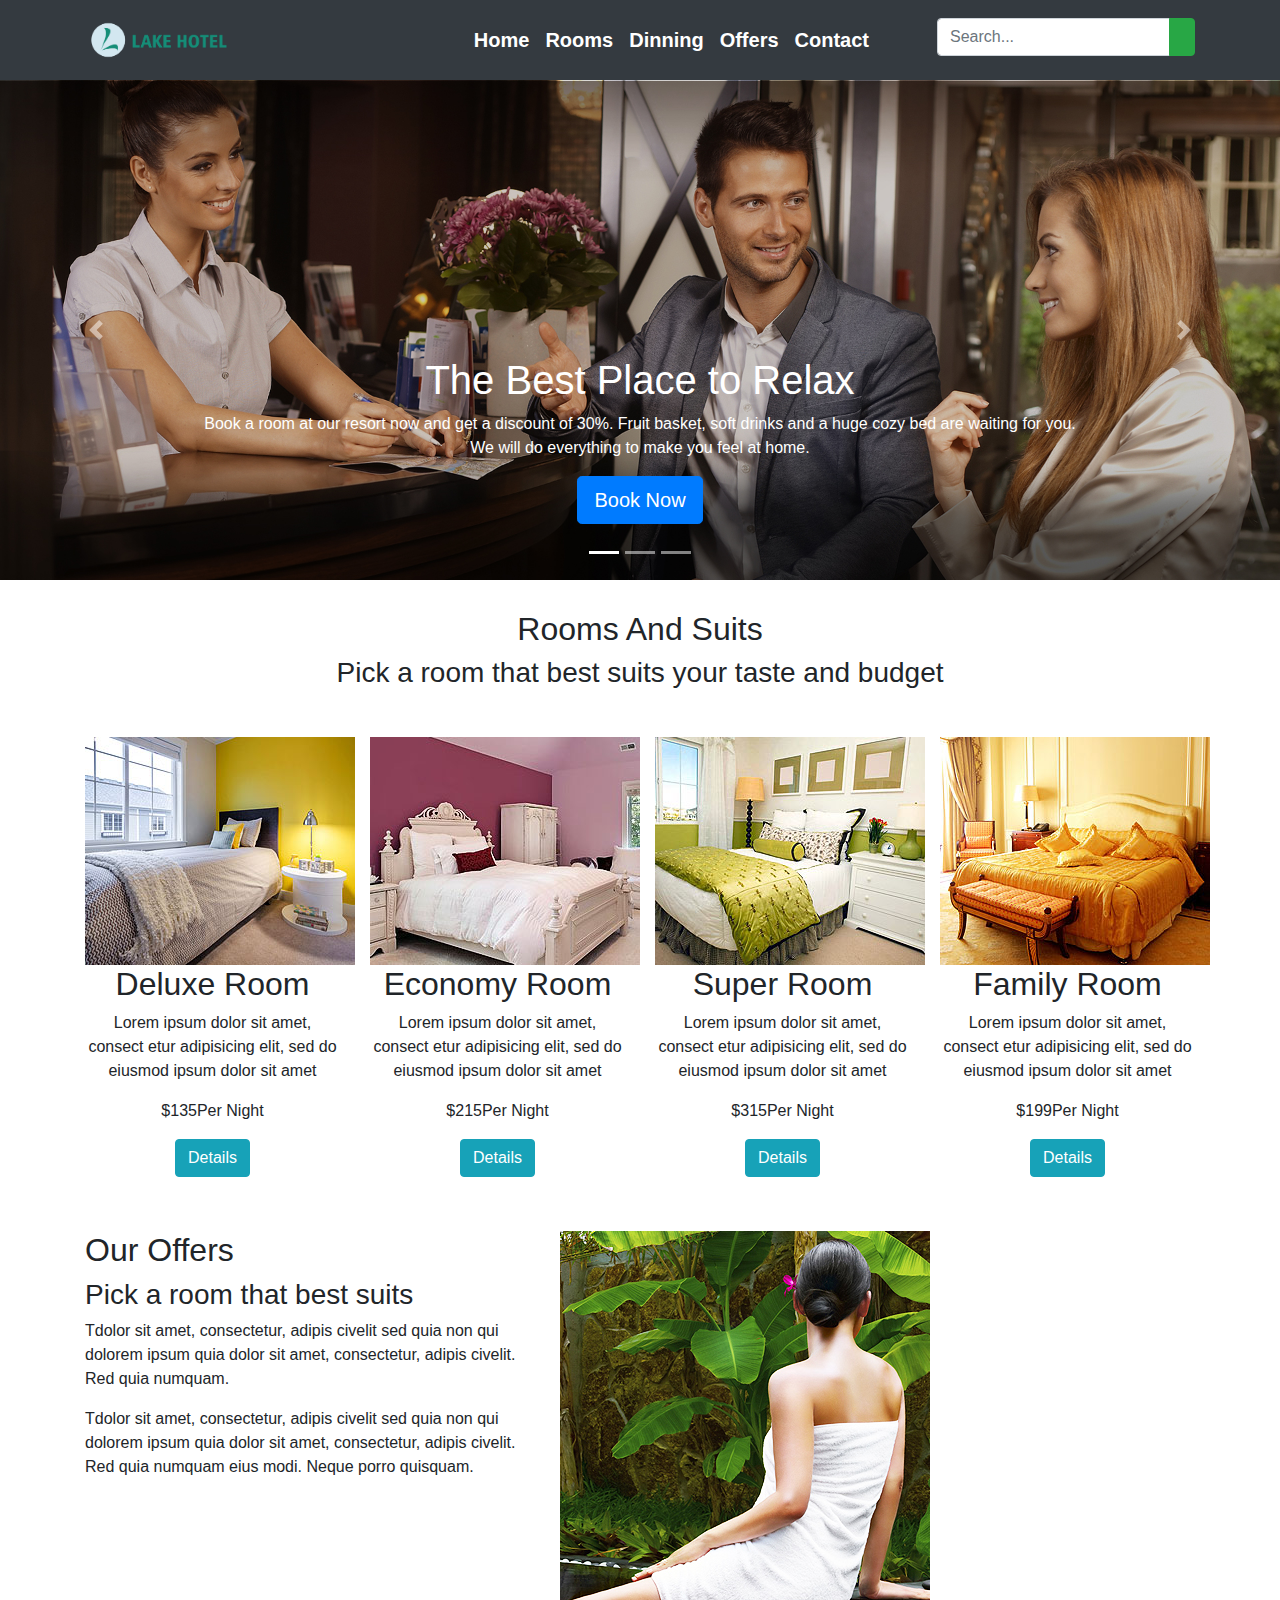
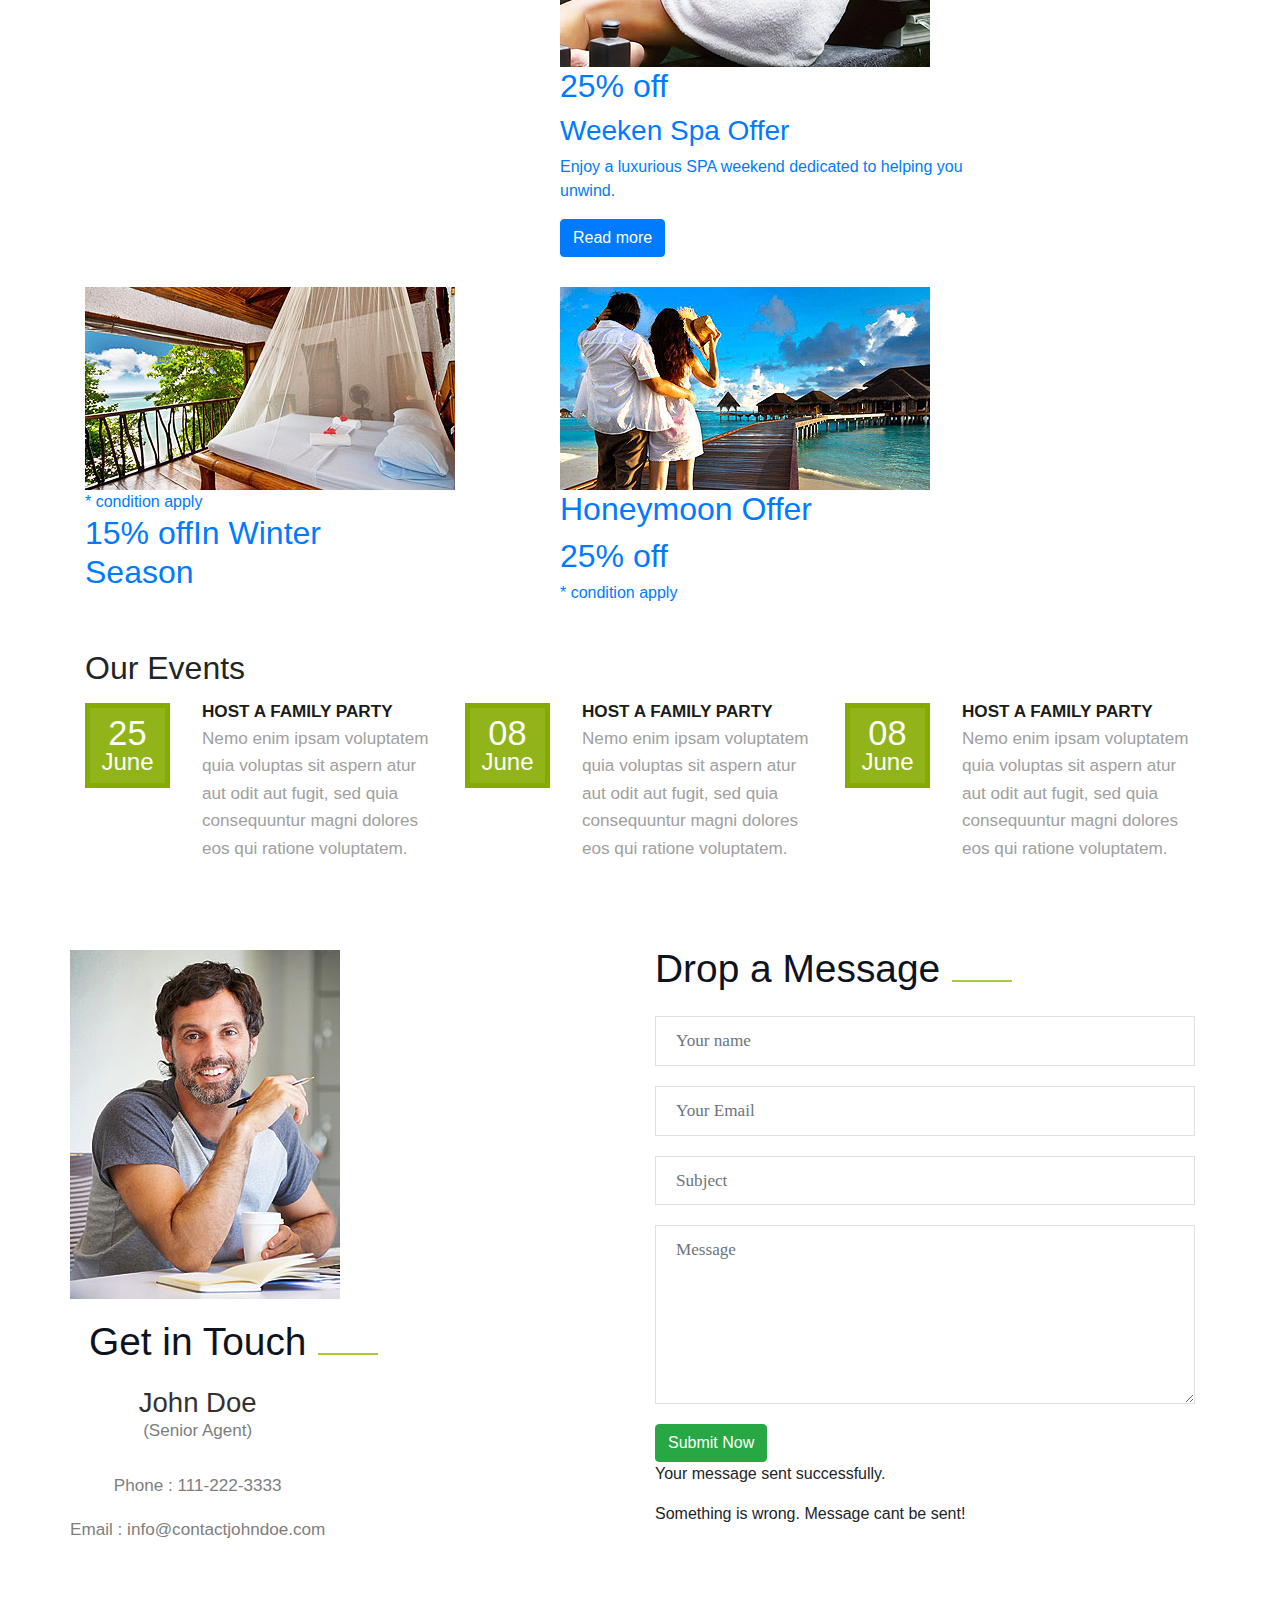
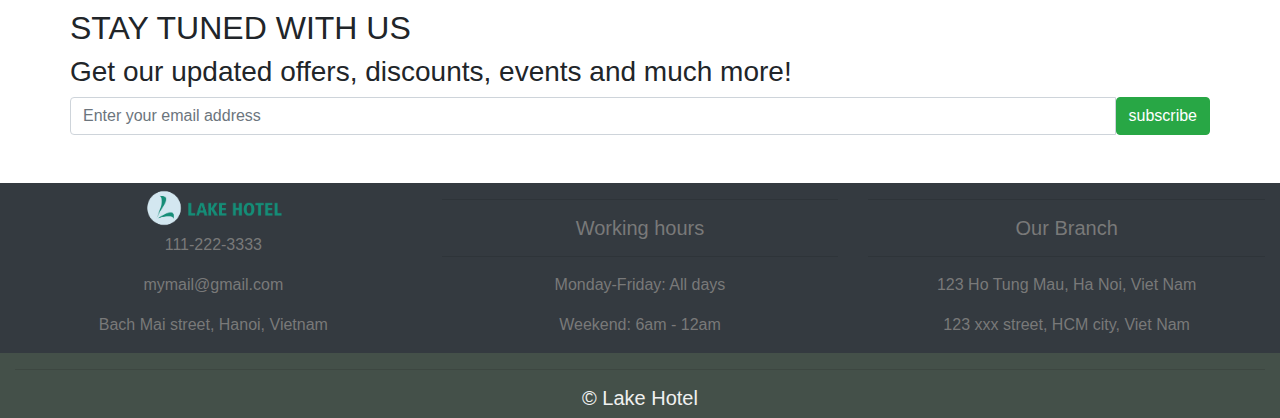
==== Hotel_Website/index.html @ 1ab2cf4a "add home page Signed-off-by: huonghuong123 <75769492+huonghuong123@users.noreply.github.com>" ====
<!DOCTYPE html>
<html>
<head>
	<title>K34DL Midterm Project Hotel Web</title>
    <meta charset="UTF-8">
    <meta name="viewport" content="width=device-width, initial-scale=1">

    <link href="home.css" rel="stylesheet">

    <link rel="stylesheet" type="text/css" href="css/home.css">

    <link rel="stylesheet" href="https://stackpath.bootstrapcdn.com/bootstrap/4.4.1/css/bootstrap.min.css" integrity="sha384-Vkoo8x4CGsO3+Hhxv8T/Q5PaXtkKtu6ug5TOeNV6gBiFeWPGFN9MuhOf23Q9Ifjh" crossorigin="anonymous">

    <script src="https://code.jquery.com/jquery-3.4.1.slim.min.js" integrity="sha384-J6qa4849blE2+poT4WnyKhv5vZF5SrPo0iEjwBvKU7imGFAV0wwj1yYfoRSJoZ+n" crossorigin="anonymous"></script>

	<script src="https://cdn.jsdelivr.net/npm/popper.js@1.16.0/dist/umd/popper.min.js" integrity="sha384-Q6E9RHvbIyZFJoft+2mJbHaEWldlvI9IOYy5n3zV9zzTtmI3UksdQRVvoxMfooAo" crossorigin="anonymous"></script>

	<script src="https://stackpath.bootstrapcdn.com/bootstrap/4.4.1/js/bootstrap.min.js" integrity="sha384-wfSDF2E50Y2D1uUdj0O3uMBJnjuUD4Ih7YwaYd1iqfktj0Uod8GCExl3Og8ifwB6" crossorigin="anonymous"></script>

	<link rel="stylesheet" href="https://use.fontawesome.com/releases/v5.7.0/css/all.css" integrity="sha384-lZN37f5QGtY3VHgisS14W3ExzMWZxybE1SJSEsQp9S+oqd12jhcu+A56Ebc1zFSJ" crossorigin="anonymous">
</head>
<body data-spy="scroll" data-target=".navbar" data-offset="50">
	<!-- header -->
    <nav class="navbar navbar-expand-md navbar-light bg-dark">
        <div class="container">
            <a class="navbar-branch" href="#">
                <img src="img\logo.png" height="50">
            </a>
            <button class="navbar-toggler" type="button" data-toggle="collapse" data-target="#navbarResponsive">
                <span class="navbar-toggler-icon"></span>
                <span class="navbar-toggler-icon"></span>
                <span class="navbar-toggler-icon"></span>
            </button>
            <div class="collapse navbar-collapse" id="navbarResponsive">
                <ul class="navbar-nav ml-auto">
                    <li class="nav-item">
                        <a class="nav-link text-white" href="#">Home</a>
                    </li>
                    <li class="nav-item">
                        <a class="nav-link  text-white " href="#">Rooms</a>
                    </li>
                    <li class="nav-item">
                        <a class="nav-link  text-white" href="#">Dinning</a>
                    </li>
                    <li>
                        <a class="nav-link  text-white" href="#">Offers</a>
                    </li>
                    <li class="nav-item">
                        <a class="nav-link  text-white" href="#">Contact</a>
                    </li>
                </ul>
                <form class="form-inline" action="/action_page.php" style="margin: 10px 0px 0px 60px">
                	<div class="input-group mb-3">
					    <input type="text" class="form-control" placeholder="Search..." name="search">
					    <div class="input-group-append">
					      <button class="btn btn-success" type="submit"><i class="fa fa-search"></i></button>  
				     	</div>
					  </div>
                </form>
            </div>
        </div>
    </nav>
    <!-- banner -->
    <div id="demo" class="carousel slide" data-ride="carousel">
	  	<ul class="carousel-indicators">
		    <li data-target="#demo" data-slide-to="0" class="active"></li>
		    <li data-target="#demo" data-slide-to="1"></li>
		    <li data-target="#demo" data-slide-to="2"></li>
	  	</ul>
	  	<!-- The slideshow -->
	  	<div class="carousel-inner">
		    <div class="carousel-item active">
		      <img src="img\slider\5.jpg" alt="Loading image" class="slide">
			  <div class="carousel-caption">
			  <h1>The Best Place to Relax</h1>
			  <p>Book a room at our resort now and get a discount of 30%. Fruit basket, soft drinks and a huge cozy bed are waiting for you. We will do everything to make you feel at home.</p>
			  <p><a class="btn btn-lg btn-primary" href="#" role="button">Book Now</a></p>
			</div>
		    </div>
		    <div class="carousel-item">
		      <img src="img\slider\2.jpg" alt="Loading image" class="slide">
			  <div class="carousel-caption">
			  <h1>The Best Place to Relax</h1>
			  <p>Book a room at our resort now and get a discount of 30%. Fruit basket, soft drinks and a huge cozy bed are waiting for you. We will do everything to make you feel at home.</p>
			  <p><a class="btn btn-lg btn-primary" href="#" role="button">Book Now</a></p>
			</div>
		    </div>
		    <div class="carousel-item">
		      <img src="img\slider\7.jpg" alt="Loading image" class="slide">
			  <div class="carousel-caption">
			  <h1>The Best Place to Relax</h1>
			  <p>Book a room at our resort now and get a discount of 30%. Fruit basket, soft drinks and a huge cozy bed are waiting for you. We will do everything to make you feel at home.</p>
			  <p><a class="btn btn-lg btn-primary" href="#" role="button">Book Now</a></p>
			</div>
		    </div>
	  	</div>

  		<!-- Left and right controls -->
  		<a class="carousel-control-prev" href="#demo" data-slide="prev">
    		<span class="carousel-control-prev-icon"></span>
	  	</a>
	  	<a class="carousel-control-next" href="#demo" data-slide="next">
		    <span class="carousel-control-next-icon"></span>
	 	</a>
	</div>

	<main class="">
		<div class="container-fluid">
			<div class="container">
				<div class="sec-header sec-header-pad text-center">
			        <h2>Rooms And Suits</h2>
			        <h3>Pick a room that best suits your taste and budget</h3>
			    </div><br>
			    <div class="row text-center">
			    	<div class="col-sm-3 item">
			    		<div class="ro-img"><img src="img\rooms\8.jpg" alt="" class="img-responsive"></div>
                    	<div class="ro-txt">
	                        <h2>Deluxe Room</h2>
	                        <p>Lorem ipsum dolor sit amet, consect etur adipisicing elit, sed do eiusmod ipsum dolor sit
	                            amet</p>
	                        <div class="ro-text-two">
	                            <div class="right-p-two pull-right">
	                                <p>$135<span>Per Night</span></p>
	                            </div>
	                            <div class="left-p-two pull-left">
	                            	<a href="single-room.html" class="btn btn-info">Details</a>
	                            </div>
	                        </div>
	                    </div>
			    	</div>
			    	
			    	<div class="col-sm-3 item">
			    		<div class="ro-img"><img src="img\rooms\9.jpg" alt="" class="img-responsive"></div>
	                    <div class="ro-txt">
	                        <h2>Economy Room</h2>
	                        <p>Lorem ipsum dolor sit amet, consect etur adipisicing elit, sed do eiusmod ipsum dolor sit
	                            amet</p>
	                        <div class="ro-text-two">
	                        	<div class="right-p-two pull-right">
	                                <p>$215<span>Per Night</span></p>
	                            </div>
	                            <div class="left-p-two pull-left">
	                            	<a href="single-room.html" class="btn btn-info">Details</a>
	                            </div>
	                        </div>
	                    </div>
			    	</div>
			    	<div class="col-sm-3 item">
			    		<div class="ro-img"><img src="img\rooms\10.jpg" alt="" class="img-responsive"></div>
	                    <div class="ro-txt">
	                        <h2>Super Room</h2>
	                        <p>Lorem ipsum dolor sit amet, consect etur adipisicing elit, sed do eiusmod ipsum dolor sit
	                            amet</p>
	                        <div class="ro-text-two">
	                        	<div class="right-p-two pull-right">
	                                <p>$315<span>Per Night</span></p>
	                            </div>
	                            <div class="left-p-two pull-left">
	                            	<a href="single-room.html" class="btn btn-info">Details</a>
	                            </div>
	                        </div>
	                    </div>
			    	</div>
			    	<div class="col-sm-3 item">
			    		<div class="ro-img"><img src="img\rooms\11.jpg" alt="" class="img-responsive"></div>
	                    <div class="ro-txt">
	                        <h2>Family Room</h2>
	                        <p>Lorem ipsum dolor sit amet, consect etur adipisicing elit, sed do eiusmod ipsum dolor sit
	                            amet</p>
	                        <div class="ro-text-two">
	                            <div class="right-p-two pull-right">
	                                <p>$199<span>Per Night</span></p>
	                            </div>
	                            <div class="left-p-two pull-left">
	                            	<a href="single-room.html" class="btn btn-info">Details</a>
	                            </div>
	                        </div>
	                    </div>
			    	</div>
			    </div>
			</div><br>
			<!-- Our Offer style -->
			<div class="container">
				<div class="row">
					<div class="col-sm-5 item">
		                <div class="sec-header3">
		                    <h2>Our Offers</h2>
		                    <h3>Pick a room that best suits</h3>
		                </div>
		                <p>Tdolor sit amet, consectetur, adipis civelit sed quia non qui dolorem ipsum quia dolor sit amet,
		                    consectetur, adipis civelit. Red quia numquam.</p>
		                <p>Tdolor sit amet, consectetur, adipis civelit sed quia non qui dolorem ipsum quia dolor sit amet,
		                    consectetur, adipis civelit. Red quia numquam eius modi. Neque porro quisquam.</p>
		            </div>
		            <div class="col-sm-5 item">
		            	<div class="offer-img-box1">
		                    <div class="spa-offer">
		                        <div class="img_holder"><a href="booking.html"><img src="img\our-hotel\1.jpg" alt="" class="img-responsive">
		                            <div class="overlay">
		                                <div class="room-ad-cont">
		                                    <h2>25% <span>off</span></h2>
		                                    <h3>Weeken Spa Offer</h3>
		                                    <p>Enjoy a luxurious SPA weekend dedicated to helping you unwind.</p>
		                                    <a href="booking.html" class="btn btn-primary">Read more</a>
		                                </div>
		                            </div>
		                       </a></div>
		                    </div>
		                </div>
	                </div>
	                <div class="col-sm-5 item">
		                <div class="offer-img-box2">
		                    <div class="box1">
		                        <div class="img_holder"><a href="booking.html"><img src="img\our-hotel\2.jpg" class="img-responsive">
		                            <div class="overlay">
		                                <div class="text1">* condition apply</div>
		                                <div class="offertext1">
		                                    <h2>15% <span class="off-txt">off</span><span class="winter-txt">In Winter<br>Season</span>
		                                    </h2>
		                                </div>
		                            </div>
		                        </a></div>
		                    </div>
		                </div>
		            </div>
		            <div class="col-sm-5 item">
		                <div class="offer-img-box2">
		                    <div class="box2">
		                        <div class="img_holder"><a href="booking.html"><img src="img\our-hotel\3.jpg"  class="img-responsive">
		                            <div class="overlay">
		                                <h2>Honeymoon <span>Offer</span></h2>
		                                <h2>25% <span>off</span></h2>
		                                <h6>* condition apply</h6>
		                            </div>
		                        </a></div>
		                    </div>
		                </div>
		            </div>	
				</div>
			</div><br>
			<!-- Testimonials & Our Events style -->
			<div class="container">
				<div class="sec-header-two" id="event">
	                <h2>Our Events</h2>
	            </div>
				<div class="row our-event-t-wrapper">
					<div class="col-sm-4">
						<div class="media">
		                    <div class="media-left">
		                        <div class="date-box">
		                            <div class="date-inner">
		                                <div class="date-c-inner">
		                                    <p>25<span>June</span></p>
		                                </div>
		                            </div>
		                        </div>
		                    </div>
		                    <div class="media-body">
		                        <h2>Host a Family Party</h2>
		                        <p>Nemo enim ipsam voluptatem quia voluptas sit aspern atur aut odit aut fugit, sed quia
		                            consequuntur magni dolores eos qui ratione voluptatem.</p>
		                    </div>
		                </div>
					</div>
					<div class="col-sm-4">
						<div class="media">
		                    <div class="media-left">
		                        <div class="date-box">
		                            <div class="date-inner">
		                                <div class="date-c-inner">
		                                    <p>08<span>June</span></p>
		                                </div>
		                            </div>
		                        </div>
		                    </div>
		                    <div class="media-body">
		                        <h2>Host a Family Party</h2>
		                        <p>Nemo enim ipsam voluptatem quia voluptas sit aspern atur aut odit aut fugit, sed quia
		                            consequuntur magni dolores eos qui ratione voluptatem.</p>
		                    </div>
		                </div>
					</div>
					<div class="col-sm-4">
						<div class="media media-last">
		                    <div class="media-left">
		                        <div class="date-box">
		                            <div class="date-inner">
		                                <div class="date-c-inner">
		                                    <p>08<span>June</span></p>
		                                </div>
		                            </div>
		                        </div>
		                    </div>
		                    <div class="media-body">
		                        <h2>Host a Family Party</h2>
		                        <p>Nemo enim ipsam voluptatem quia voluptas sit aspern atur aut odit aut fugit, sed quia
		                            consequuntur magni dolores eos qui ratione voluptatem.</p>
		                    </div>
		                </div>
					</div>
				</div>
			</div><br><br>
			<!-- Get in Touch & Drop a Message style-->
			<div class="container">
				<div class="row">
					<div class="col-sm-6 text-center">
						<div class="get-touch-wrapper row m0">
		                    <div class="touch-img">
		                    	<img src="img\footer\1.jpg" alt="" class="img-responsive">
		                    </div>
		                    <div class="touch-txt">
		                    	<br>
		                        <div class="sec-header-touch">
		                            <h2>Get in Touch</h2>
		                        </div>
		                        <h3>John Doe<span>(Senior Agent)</span></h3>
		                        <p>Phone : 111-222-3333 </p>
		                        <p>Email : info@contactjohndoe.com</p>
		                    </div>
		                </div>
					</div>
					<div class="col-sm-6">
						<div class="sec-header-touch">
		                    <h2>Drop a Message</h2>
		                </div>
		                <div class="drop-wrapper input_form">
		                    <form id="contactForm" action="sendemail.php" method="post">
		                        <div class="row">
		                            <div class="col-lg-12 col-md-12 col-sm-12 col-xs-12">
		                                <input id="name" type="text" name="name" placeholder="Your name"
		                                       class="form-control">
		                            </div>
		                            <div class="col-lg-12 col-md-12 col-sm-12 col-xs-12">
		                                <input id="email" type="email" name="email" placeholder="Your Email"
		                                       class="form-control">
		                            </div>
		                        </div>
		                        <div class="row">
		                            <div class="col-lg-12 col-md-12 col-sm-12 col-xs-12">
		                                <input id="subject" type="text" name="subject" placeholder="Subject"
		                                       class="form-control">
		                            </div>
		                        </div>
		                        <div class="row">
		                            <div class="col-lg-12 col-md-12 col-sm-12 col-xs-12">
		                                <textarea id="message" rows="6" name="message" placeholder="Message"
		                                          class="form-control"></textarea>
		                            </div>
		                        </div>
		                        <div class="row">
		                            <div class="col-lg-12 col-md-12 col-sm-12 col-xs-12">
		                                <button type="submit" class="btn btn-success">Submit Now <i class="fa fa-angle-double-right"></i>
		                                </button>
		                            </div>
		                        </div>
		                    </form>
		                    <div id="success">
		                        <p>Your message sent successfully.</p>
		                    </div>
		                    <div id="error">
		                        <p>Something is wrong. Message cant be sent!</p>
		                    </div>
		                </div>
					</div>
				</div>
			</div><br><br>
			<!-- Welcome banner  style -->
			<div class="container">
				<div class="row this-dashed">
		            <div class="this-texts">
		                <h2>STAY TUNED WITH US</h2>
		                <h3>Get our updated offers, discounts, events and much more!</h3>
		            </div>
		            <form action="#" method="post" class="this-form input-group">
		                <input type="email" placeholder="Enter your email address" class="form-control">
		                <span class="input-group-addon">
		              		<button type="submit" class="btn btn-success">subscribe 
		              			<i class="fa fa-angle-double-right"></i>
		              		</button>
		              	</span>
		            </form>
		        </div>
			</div>
		</div><br><br>
		<div class="container-fluid text-center" style="background-color: rgb(149, 189, 166);">
			<div class="container">
				<div class="row">
				</div>
			</div>
		</div>
	</main>
	<footer class="footer">
		<div class="container-fluid padding">
	        <div class="row text-center">
	            <div class="col-md-4">
	                <img src="img\logo.png" height="50">

	                <p>111-222-3333</p>
	                <p>mymail@gmail.com</p>
	                <p>Bach Mai street, Hanoi, Vietnam</p>
	            </div>
	            <div class="col-md-4">
	                <hr class="light">
	                <h5>Working hours</h5>
	                <hr class="light">
	                <p>Monday-Friday: All days</p>
	                <p>Weekend: 6am - 12am</p>
	            </div>
	            <div class="col-md-4">
	                <hr class="light">
	                <h5>Our Branch</h5>
	                <hr class="light">
	                <p>123 Ho Tung Mau, Ha Noi, Viet Nam</p>
	                <p>123 xxx street, HCM city, Viet Nam</p>
	            </div>
	            <div class="col-12">
	                <hr class="light">
	                <h5>&copy; Lake Hotel</h5>
	            </div>
	        </div>
	    </div>
	</footer>
</body>
</html>
---- Hotel_Website/css/home.css ----
main {
	margin: 30px 0px 0px 0px;
	padding: 0;
}



img .slide {
	height: 800px; 
}

.item {
	margin: 10px 0px;
	padding: 5px;
}

#event {
	margin-bottom: 15px;
}
/*2====our-event===*/
.cantainer-fluid {
	padding-left: 0px;
	padding-right: 0px;
}
.our-event-t-wrapper {
  position: relative;
}

.our-event-t-wrapper .media {
  margin-bottom: 2.5em;
}

.our-event-t-wrapper .media-last {
  margin-bottom: 0;
}

.our-event-t-wrapper .media-left {
  position: relative;
  padding-right: 2em;
}

.our-event-t-wrapper .media-body {
  position: relative;
}

.our-event-t-wrapper .media-body h2 {
  color: #1c1c1c;
  margin: 0 0 0.3em;
  padding: 0;
  font: 700 1.0715em/1em "Open Sans", sans-serif;
  text-transform: uppercase;
}

.our-event-t-wrapper .media-body p {
  color: #a0a0a0;
  font: 400 1.0715em/1.6em "Open Sans", sans-serif;
  margin: 0;
  padding: 0;
}

.our-event-t-wrapper .date-box {
  position: relative;
  width: 85px;
  height: 85px;
  border: 5px solid #85ab00;
  background: #91b41a;
  text-align: center;
}

.our-event-t-wrapper .date-box .date-inner {
  display: table;
  text-align: center;
  width: 100%;
  height: 100%;
}

.our-event-t-wrapper .date-box .date-inner .date-c-inner {
  display: table-cell;
  vertical-align: middle;
}

.our-event-t-wrapper .date-box .date-inner .date-c-inner p {
  color: #fff;
  font: 2.15em/1em "Playball", sans-serif;
  margin: 0;
  padding: 0;
}

.our-event-t-wrapper .date-box .date-inner .date-c-inner p span {
  color: #fff;
  font: 0.7em/1em "Playball", sans-serif;
  margin: 0;
  padding: 0;
  display: block;
}


/*===end our event===*/
/*=================
  7.Offers
===================*/
.offer-main {
  position: relative;
  overflow: hidden;
}

.offer-main p {
  color: #898989;
  margin: 0;
  padding: 0;
  font: 400 1.0715em/1.8em "Open Sans", sans-serif;
}

.offer-deal-dark {
  position: relative;
  overflow: hidden;
  background: #f6f6f8;
}

.offer-content h2 {
  color: #0e1322;
  font: 2.43em/1em "Playball", sans-serif;
  margin: 0 0 0.6em;
  padding: 0;
  position: relative;
}

.offer-content h2:after {
  content: '';
  position: absolute;
  bottom: 7px;
  width: 60px;
  height: 2px;
  display: inline-block;
  background: #a7cc38;
  margin: 0 0 0 12px;
}

.offer-content p {
  color: #898989;
  margin: 0 0 3em;
  padding: 0;
  font: 400 1.0715em/1.8em "Open Sans", sans-serif;
}

.offer-content {
  position: relative;
  padding-left: 8em;
}

.offer-b-main {
  float: left;
}

.offer-b-but {
  float: left;
}

.offer-b-but .res-btn {
  background: #85ab00;
  padding: 0.5em 1.7em;
  color: #fff;
}

.offer-b-but .res-btn:hover {
  background: #ffb606;
  color: #fff;
}

.offer-b-price {
  float: left;
  margin-left: 2em;
}

.offer-b-price p {
  color: #242424;
  font: 2em/0.9em "Playball", sans-serif;
  padding: 0 0 0;
  margin: 0;
}

.offer-b-price p span {
  display: block;
  font: 400 0.53em/1.3em "Open Sans", sans-serif;
  font-style: italic;
  color: #888;
}
/*3===Navbar====*/
.bg-color{
    background: rgb(240, 240, 240);
}
.nav-link{
    font-weight: bold;
    color: rgb(136, 197, 133);
    font-size: 20px;
}
.btn-group{
    color: rgb(136, 197, 133);
}
.navbar-toggler i{
    color: rgb(136, 197, 133);
}

.navbar-nav a:hover{
    color: rgb(102, 175, 106);
}
/*===End of Navbar===*/
/*====carousel=====*/
.slidershow {
	width:100%;
	height:800px;
	overflow:hidden;
	position:absolute;
	top:47%;
	left:50%;
	transform:translate(-50%,-50%);
	z-index:-999;
}
.navigation{
	position:absolute;
	bottom:10px;
	left:50%;
	transform:translateX(50%);
	display:flex;
}
.bar{
	width:20px;
	height:20px;
	border:2px solid #fff;
	border-radius:30px;
	margin:100px;
	cursor:pointer;
}
.bar {
	background:#fff;
	transition:0.6s;
	border: 2px solid red;
}
	input[name="bottom"]{
	position:absolute;
	visibility:hidden;
	}
.slides {
	width:500%;
	height:100%;
	display:flex;
}
.slide {
	width:100%;
	transition:0.6s;
}
.slide img{
	width:100%;
	height:100%;
}
#bottom_1:checked .s1{
	margin-left:0;
}
#bottom_1:checked .s1{
	margin-left:20%;
}
#bottom_1:checked .s1{
	margin-left:40%;
}
/*=====end======*/
/*===footer==*/
.footer{
    background-color: rgb(68, 80, 73);
    color: rgb(240, 240, 240);
}
.footer1{
    background-color: rgb(149, 189, 166);
}

/* ==============================
  5.Get in Touch & Drop a Message Home Two Styles
============================== */
.get-touch-two {
  position: relative;
}

.get-touch-wrapper {
  position: relative;
}

.get-touch-wrapper .touch-img {
  float: left;
  margin-right: 3em;
}

.get-touch-wrapper .touch-txt {
  float: left;
}

.get-touch-wrapper .touch-txt h3 {
  color: #323232;
  font: 1.72em/1em "Playball", sans-serif;
  margin: 0 0 1em;
  padding: 0;
}

.get-touch-wrapper .touch-txt h3 span {
  color: #7e7e7e;
  display: block;
  font: 400 0.62em/1.6em "Open Sans", sans-serif;
}

.get-touch-wrapper .touch-txt p {
  color: #7e7e7e;
  margin: 0 0 1em;
  padding: 0;
  font: 400 1.0715em/1.6em "Open Sans", sans-serif;
}

.get-touch-wrapper .touch-txt p a {
  color: #7e7e7e;
}

.sec-header-touch {
  position: relative;
}

.sec-header-touch h2 {
  color: #0e1322;
  font: 2.43em/1em "Playball", sans-serif;
  margin: 0 0 0.7em;
  padding: 0;
}

.sec-header-touch h2:after {
  content: '';
  position: absolute;
  bottom: 7px;
  width: 60px;
  height: 2px;
  display: inline-block;
  background: #a7cc38;
  margin: 0 0 0 12px;
}

.home-two-msgwrapper {
  position: relative;
  padding-left: 7em;
}

.drop-wrapper {
  position: relative;
}

.drop-wrapper form .form-control {
  margin-bottom: 20px;
  border-radius: 0;
  font: 400 1.0715em/1.5em 'Open Sans', serif;
  color: #959595;
  padding: 11px 20px;
  border: 1px solid #e1e1e1;
  height: auto;
  -webkit-box-shadow: none;
  box-shadow: none;
}
/* ==============================
  6.Rooms And Suits Home Two Styles
============================== */
.room-suite-htwo .item:hover .ro-txt {
  background: transparent;
  -webkit-transition: all 300ms linear 0s;
  transition: all 300ms linear 0s;
}

.room-suite-htwo .item .ro-txt h2 {
  color: #242424;
  font: 1.86em/1em "Playball", sans-serif;
  padding: 0;
  margin: 1em 0 0.7em;
  position: relative;
}

.room-suite-htwo .item .ro-txt h2:after {
  content: '';
  position: absolute;
  bottom: 7px;
  width: 35px;
  height: 2px;
  display: inline-block;
  background: #a7cc38;
  margin: 0 0 0 12px;
}

.room-suite-htwo .item .ro-txt p {
  color: #898989;
  margin: 0 0 1.8em;
  font: 400 1.0715em/1.5em "Open Sans", sans-serif;
}

.room-suite-htwo .item .ro-img {
  border-bottom: 0px solid transparent;
}

.room-suite-htwo .item .ro-txt {
  background: transparent;
  border-left: 1px solid transparent;
  border-right: 1px solid transparent;
  border-bottom: 1px solid transparent;
  padding: 0;
}

.room-suite-htwo .ro-text-two {
  position: relative;
}

.room-suite-htwo .ro-text-two .left-p-two {
  position: relative;
}

.room-suite-htwo .ro-text-two .left-p-two .res-btn {
  background: #85ab00;
  padding: 0.5em 2em;
}

.room-suite-htwo .ro-text-two .left-p-two .res-btn:hover {
  background: #1a1a1c;
}

.room-suite-htwo .ro-text-two .right-p-two p {
  color: #242424;
  font: 2em/1em "Playball", sans-serif;
  padding: 0 0 0;
  margin: 0;
}

.room-suite-htwo .ro-text-two .right-p-two p span {
  display: block;
  font: 400 0.5em/1.3em "Open Sans", sans-serif;
  font-style: italic;
  color: #888;
}

.roomsuite-slider-two .owl-nav {
  position: absolute;
  right: 0;
  top: -82px;
}

.roomsuite-slider-two.owl-theme .owl-controls .owl-nav [class*="owl-"] {
  background: transparent;
  -webkit-border-radius: 0;
  -moz-border-radius: 0;
  border-radius: 0;
  margin: 0;
  padding: 0;
}

.roomsuite-slider-two.owl-carousel .owl-controls .owl-nav .owl-prev, .roomsuite-slider-two.owl-carousel .owl-controls .owl-nav .owl-next {
  background: #a9c449;
  width: 33px;
  text-align: center;
  font-size: 20px;
  line-height: 33px;
  color: #fff;
  float: left;
  -webkit-transition: all 300ms linear 0s;
  transition: all 300ms linear 0s;
}		
.col-md-4 {
    -ms-flex: 0 0 33.333333%;
    flex: 0 0 33.333333%;
    max-width: 33.333333%;
    background-color: #343a40;
    color: #797979;
}
.text-center{
	text-align: center !important	;
}

.roomsuite-slider-two.owl-carousel .owl-controls .owl-nav .owl-prev {
  margin-right: 5px;
}

/* ==============================
  8. Banner styles
============================== */
.home-slider .carousel-inner > .item > img {
  width: 100vw;
  margin: 0 auto;
}

.home-slider .carousel-caption:before {
  width: 30%;
  height: 1px;
  display: inline-block;
  background: rgba(255, 255, 255, 0.4);
}

.home-slider .carousel-caption {
  left: 0;
  text-align: left;
  text-transform: uppercase;
  top: 40%;
  letter-spacing: 6px;
  text-shadow: none;
  z-index: 1;
  font-size: 1.15em;
  font-weight: 400;
}
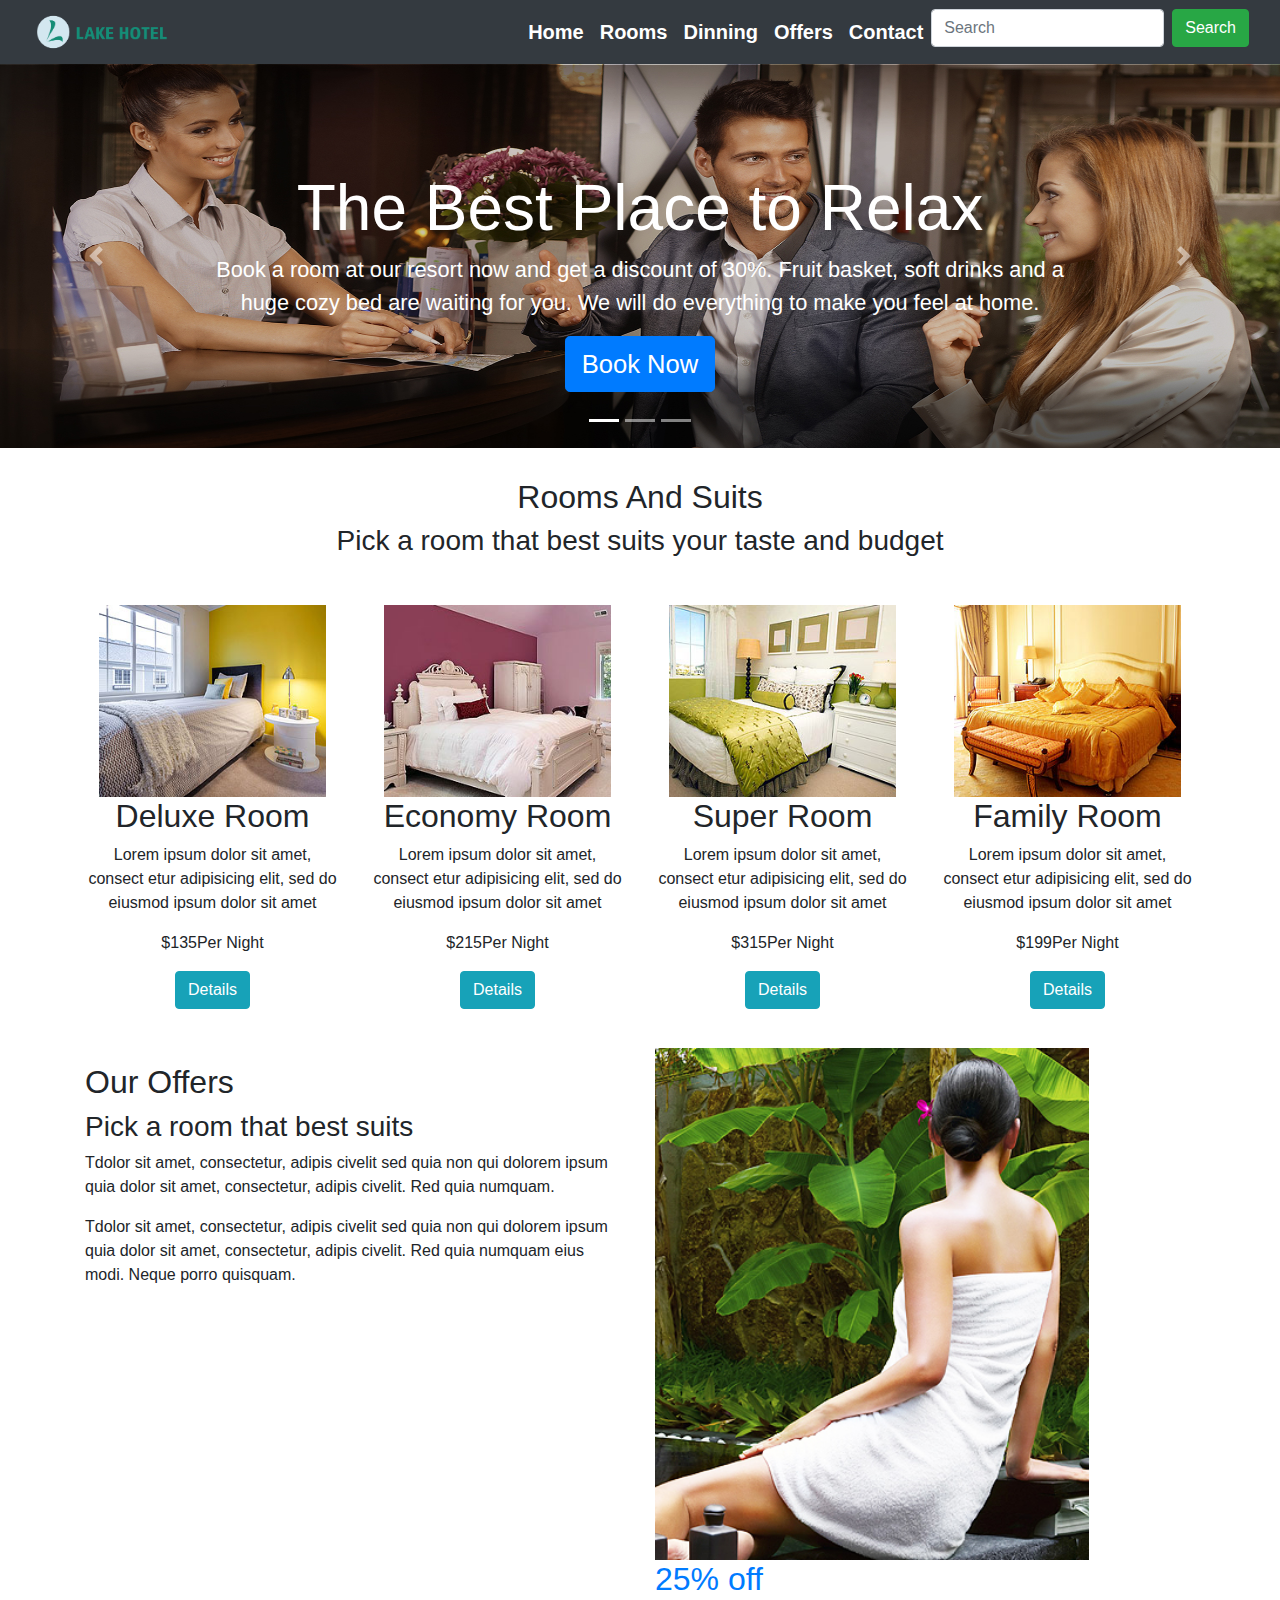
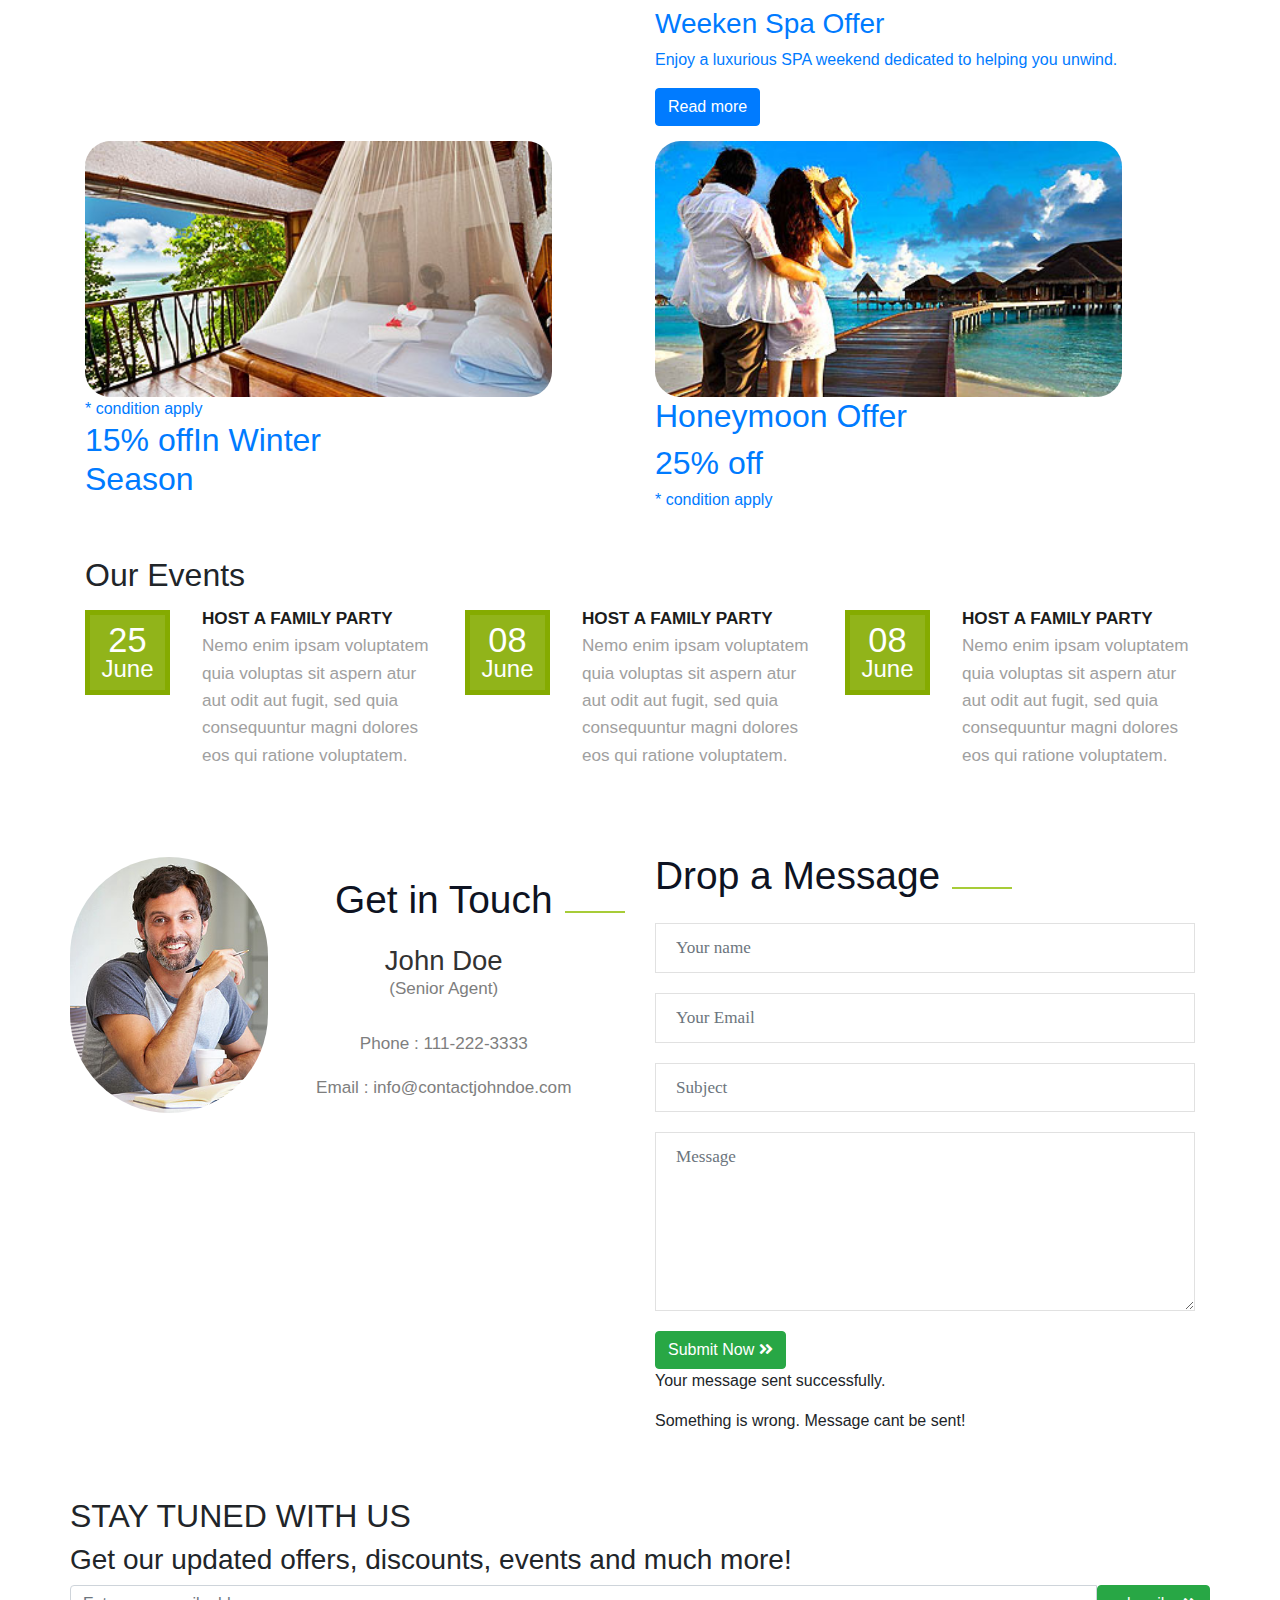
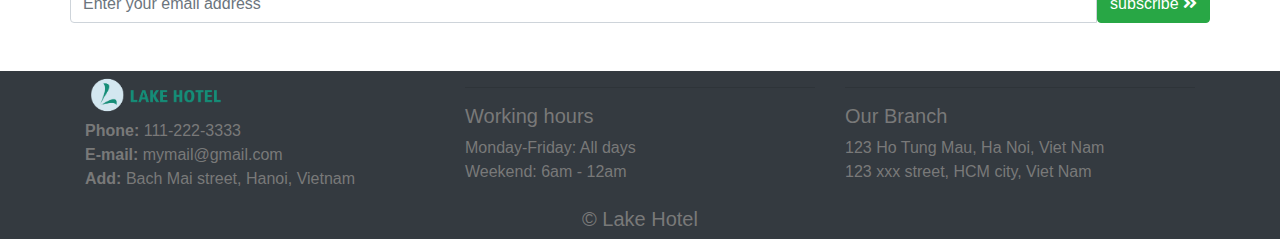
==== commit 3b8caf32: "Signed-off-by: Giang <truonggianhpham1@gmail.com>" ====
--- a/Hotel_Website/index.html
+++ b/Hotel_Website/index.html
@@ -9,57 +9,56 @@
 
     <link rel="stylesheet" type="text/css" href="css/home.css">
 
-    <link rel="stylesheet" href="https://stackpath.bootstrapcdn.com/bootstrap/4.4.1/css/bootstrap.min.css" integrity="sha384-Vkoo8x4CGsO3+Hhxv8T/Q5PaXtkKtu6ug5TOeNV6gBiFeWPGFN9MuhOf23Q9Ifjh" crossorigin="anonymous">
-
-    <script src="https://code.jquery.com/jquery-3.4.1.slim.min.js" integrity="sha384-J6qa4849blE2+poT4WnyKhv5vZF5SrPo0iEjwBvKU7imGFAV0wwj1yYfoRSJoZ+n" crossorigin="anonymous"></script>
-
-	<script src="https://cdn.jsdelivr.net/npm/popper.js@1.16.0/dist/umd/popper.min.js" integrity="sha384-Q6E9RHvbIyZFJoft+2mJbHaEWldlvI9IOYy5n3zV9zzTtmI3UksdQRVvoxMfooAo" crossorigin="anonymous"></script>
-
-	<script src="https://stackpath.bootstrapcdn.com/bootstrap/4.4.1/js/bootstrap.min.js" integrity="sha384-wfSDF2E50Y2D1uUdj0O3uMBJnjuUD4Ih7YwaYd1iqfktj0Uod8GCExl3Og8ifwB6" crossorigin="anonymous"></script>
-
-	<link rel="stylesheet" href="https://use.fontawesome.com/releases/v5.7.0/css/all.css" integrity="sha384-lZN37f5QGtY3VHgisS14W3ExzMWZxybE1SJSEsQp9S+oqd12jhcu+A56Ebc1zFSJ" crossorigin="anonymous">
+	<link rel="stylesheet" href="https://maxcdn.bootstrapcdn.com/bootstrap/4.1.3/css/bootstrap.min.css">       
+    <link href="https://use.fontawesome.com/releases/v5.0.4/css/all.css" rel="stylesheet">    
+    <script src="https://ajax.googleapis.com/ajax/libs/jquery/3.3.1/jquery.min.js">
+    </script>
+    <script src="https://cdnjs.cloudflare.com/ajax/libs/popper.js/1.14.3/umd/popper.min.js">
+    </script>
+    <script src="https://maxcdn.bootstrapcdn.com/bootstrap/4.1.3/js/bootstrap.min.js"></script>
 </head>
 <body data-spy="scroll" data-target=".navbar" data-offset="50">
 	<!-- header -->
-    <nav class="navbar navbar-expand-md navbar-light bg-dark">
-        <div class="container">
-            <a class="navbar-branch" href="#">
-                <img src="img\logo.png" height="50">
-            </a>
-            <button class="navbar-toggler" type="button" data-toggle="collapse" data-target="#navbarResponsive">
-                <span class="navbar-toggler-icon"></span>
-                <span class="navbar-toggler-icon"></span>
-                <span class="navbar-toggler-icon"></span>
-            </button>
-            <div class="collapse navbar-collapse" id="navbarResponsive">
-                <ul class="navbar-nav ml-auto">
-                    <li class="nav-item">
-                        <a class="nav-link text-white" href="#">Home</a>
-                    </li>
-                    <li class="nav-item">
-                        <a class="nav-link  text-white " href="#">Rooms</a>
-                    </li>
-                    <li class="nav-item">
-                        <a class="nav-link  text-white" href="#">Dinning</a>
-                    </li>
-                    <li>
-                        <a class="nav-link  text-white" href="#">Offers</a>
-                    </li>
-                    <li class="nav-item">
-                        <a class="nav-link  text-white" href="#">Contact</a>
-                    </li>
-                </ul>
-                <form class="form-inline" action="/action_page.php" style="margin: 10px 0px 0px 60px">
-                	<div class="input-group mb-3">
-					    <input type="text" class="form-control" placeholder="Search..." name="search">
-					    <div class="input-group-append">
-					      <button class="btn btn-success" type="submit"><i class="fa fa-search"></i></button>  
-				     	</div>
-					  </div>
-                </form>
-            </div>
+    <div class="sticky-top" >
+        <div class="menu">
+            <nav class="navbar navbar-expand-md navbar-light bg-dark">
+                <div class="container-fluid">
+                    <a class="navbar-branch" href="index.html">
+                        <img src="img/logo.png" alt="logo" width="140px">
+                    </a>
+                    <button class="navbar-toggler" type="button" data-toggle="collapse" data-target="#navbarResponsive">
+                        <span class="navbar-toggler-icon"></span>
+                    </button>
+                    <div class="collapse navbar-collapse justify-content-end" id="navbarResponsive">
+                        <ul class="navbar-nav ml-auto">
+                            <li class="nav-item">
+                                <a class="nav-link text-white" href="index.html">Home</a>
+                            </li>
+                            <li class="nav-item">
+                                <a class="nav-link text-white" href="bookroom.html">Rooms</a>
+                            </li>
+                            <li class="nav-item">
+                                <a class="nav-link text-white" href="dinning.html">Dinning</a>
+                            </li>
+                            <li>
+                                <a class="nav-link text-white" href="offers.html">Offers</a>
+                            </li>
+                            <li class="nav-item">
+                                <a class="nav-link text-white" href="Contact.html">Contact</a>
+                            </li>
+                            <li>
+                                <form class="form-inline" action="/action_page.php">
+                                    <input class="form-control mr-sm-2" type="text" placeholder="Search" name="search">
+                                    <button class="btn btn-success" name="search" type="submit">Search</button>
+                                </form>
+                            </li>
+                        </ul>
+                        
+                    </div>
+                </div>
+            </nav>
         </div>
-    </nav>
+    </div>
     <!-- banner -->
     <div id="demo" class="carousel slide" data-ride="carousel">
 	  	<ul class="carousel-indicators">
@@ -73,24 +72,24 @@
 		      <img src="img\slider\5.jpg" alt="Loading image" class="slide">
 			  <div class="carousel-caption">
 			  <h1>The Best Place to Relax</h1>
-			  <p>Book a room at our resort now and get a discount of 30%. Fruit basket, soft drinks and a huge cozy bed are waiting for you. We will do everything to make you feel at home.</p>
-			  <p><a class="btn btn-lg btn-primary" href="#" role="button">Book Now</a></p>
+			  <p class="head-comment">Book a room at our resort now and get a discount of 30%. Fruit basket, soft drinks and a huge cozy bed are waiting for you. We will do everything to make you feel at home.</p>
+			  <p><a class="btn book-now btn-lg btn-primary" href="#" role="button">Book Now</a></p>
 			</div>
 		    </div>
 		    <div class="carousel-item">
 		      <img src="img\slider\2.jpg" alt="Loading image" class="slide">
 			  <div class="carousel-caption">
 			  <h1>The Best Place to Relax</h1>
-			  <p>Book a room at our resort now and get a discount of 30%. Fruit basket, soft drinks and a huge cozy bed are waiting for you. We will do everything to make you feel at home.</p>
-			  <p><a class="btn btn-lg btn-primary" href="#" role="button">Book Now</a></p>
+			  <p class="head-comment">Book a room at our resort now and get a discount of 30%. Fruit basket, soft drinks and a huge cozy bed are waiting for you. We will do everything to make you feel at home.</p>
+			  <p><a class="btn book-now btn-lg btn-primary" href="#" role="button">Book Now</a></p>
 			</div>
 		    </div>
 		    <div class="carousel-item">
 		      <img src="img\slider\7.jpg" alt="Loading image" class="slide">
 			  <div class="carousel-caption">
 			  <h1>The Best Place to Relax</h1>
-			  <p>Book a room at our resort now and get a discount of 30%. Fruit basket, soft drinks and a huge cozy bed are waiting for you. We will do everything to make you feel at home.</p>
-			  <p><a class="btn btn-lg btn-primary" href="#" role="button">Book Now</a></p>
+			  <p class="head-comment">Book a room at our resort now and get a discount of 30%. Fruit basket, soft drinks and a huge cozy bed are waiting for you. We will do everything to make you feel at home.</p>
+			  <p><a class="btn book-now btn-lg btn-primary" href="#" role="button">Book Now</a></p>
 			</div>
 		    </div>
 	  	</div>
@@ -112,7 +111,7 @@
 			        <h3>Pick a room that best suits your taste and budget</h3>
 			    </div><br>
 			    <div class="row text-center">
-			    	<div class="col-sm-3 item">
+			    	<div class="col-md-3 col-sm-3 col-12 item">
 			    		<div class="ro-img"><img src="img\rooms\8.jpg" alt="" class="img-responsive"></div>
                     	<div class="ro-txt">
 	                        <h2>Deluxe Room</h2>
@@ -129,7 +128,7 @@
 	                    </div>
 			    	</div>
 			    	
-			    	<div class="col-sm-3 item">
+			    	<div class="col-md-3 col-sm-3 col-12 item">
 			    		<div class="ro-img"><img src="img\rooms\9.jpg" alt="" class="img-responsive"></div>
 	                    <div class="ro-txt">
 	                        <h2>Economy Room</h2>
@@ -145,7 +144,7 @@
 	                        </div>
 	                    </div>
 			    	</div>
-			    	<div class="col-sm-3 item">
+			    	<div class="col-md-3 col-sm-3 col-12 item">
 			    		<div class="ro-img"><img src="img\rooms\10.jpg" alt="" class="img-responsive"></div>
 	                    <div class="ro-txt">
 	                        <h2>Super Room</h2>
@@ -161,7 +160,8 @@
 	                        </div>
 	                    </div>
 			    	</div>
-			    	<div class="col-sm-3 item">
+					
+			    	<div class="col-md-3 col-sm-3 col-12 item">
 			    		<div class="ro-img"><img src="img\rooms\11.jpg" alt="" class="img-responsive"></div>
 	                    <div class="ro-txt">
 	                        <h2>Family Room</h2>
@@ -182,7 +182,7 @@
 			<!-- Our Offer style -->
 			<div class="container">
 				<div class="row">
-					<div class="col-sm-5 item">
+					<div class="col-md-6 col-sm-6 col-12 item">
 		                <div class="sec-header3">
 		                    <h2>Our Offers</h2>
 		                    <h3>Pick a room that best suits</h3>
@@ -192,10 +192,10 @@
 		                <p>Tdolor sit amet, consectetur, adipis civelit sed quia non qui dolorem ipsum quia dolor sit amet,
 		                    consectetur, adipis civelit. Red quia numquam eius modi. Neque porro quisquam.</p>
 		            </div>
-		            <div class="col-sm-5 item">
+		            <div class="col-md-6 col-sm-6 col-12 item-img">
 		            	<div class="offer-img-box1">
 		                    <div class="spa-offer">
-		                        <div class="img_holder"><a href="booking.html"><img src="img\our-hotel\1.jpg" alt="" class="img-responsive">
+		                        <div class="img_holder"><a href="booking.html"><img src="img\our-hotel\1.jpg" alt="" class=" img-offer">
 		                            <div class="overlay">
 		                                <div class="room-ad-cont">
 		                                    <h2>25% <span>off</span></h2>
@@ -208,10 +208,12 @@
 		                    </div>
 		                </div>
 	                </div>
-	                <div class="col-sm-5 item">
+
+
+	                <div class="col-md-6 col-sm-6 col-12 item">
 		                <div class="offer-img-box2">
 		                    <div class="box1">
-		                        <div class="img_holder"><a href="booking.html"><img src="img\our-hotel\2.jpg" class="img-responsive">
+		                        <div class="img_holder"><a href="booking.html"><img src="img\our-hotel\2.jpg" class="img-sale">
 		                            <div class="overlay">
 		                                <div class="text1">* condition apply</div>
 		                                <div class="offertext1">
@@ -223,10 +225,10 @@
 		                    </div>
 		                </div>
 		            </div>
-		            <div class="col-sm-5 item">
+		            <div class="col-md-6 col-sm-6 col-12 item">
 		                <div class="offer-img-box2">
 		                    <div class="box2">
-		                        <div class="img_holder"><a href="booking.html"><img src="img\our-hotel\3.jpg"  class="img-responsive">
+		                        <div class="img_holder"><a href="booking.html"><img src="img\our-hotel\3.jpg"  class="img-sale">
 		                            <div class="overlay">
 		                                <h2>Honeymoon <span>Offer</span></h2>
 		                                <h2>25% <span>off</span></h2>
@@ -306,7 +308,7 @@
 					<div class="col-sm-6 text-center">
 						<div class="get-touch-wrapper row m0">
 		                    <div class="touch-img">
-		                    	<img src="img\footer\1.jpg" alt="" class="img-responsive">
+		                    	<img src="img\footer\1.jpg" alt="" class="img-footer">
 		                    </div>
 		                    <div class="touch-txt">
 		                    	<br>
@@ -389,36 +391,36 @@
 			</div>
 		</div>
 	</main>
-	<footer class="footer">
-		<div class="container-fluid padding">
-	        <div class="row text-center">
-	            <div class="col-md-4">
-	                <img src="img\logo.png" height="50">
-
-	                <p>111-222-3333</p>
-	                <p>mymail@gmail.com</p>
-	                <p>Bach Mai street, Hanoi, Vietnam</p>
-	            </div>
-	            <div class="col-md-4">
-	                <hr class="light">
-	                <h5>Working hours</h5>
-	                <hr class="light">
-	                <p>Monday-Friday: All days</p>
-	                <p>Weekend: 6am - 12am</p>
-	            </div>
-	            <div class="col-md-4">
-	                <hr class="light">
-	                <h5>Our Branch</h5>
-	                <hr class="light">
-	                <p>123 Ho Tung Mau, Ha Noi, Viet Nam</p>
-	                <p>123 xxx street, HCM city, Viet Nam</p>
-	            </div>
-	            <div class="col-12">
-	                <hr class="light">
-	                <h5>&copy; Lake Hotel</h5>
-	            </div>
-	        </div>
-	    </div>
+	<footer class="footer bg-dark" style="color: #797979">
+		<div class="container">
+			<div class="row">
+				<div class="col-12 col-md-4 ">
+					<a href="#">
+						<img src="img/logo.png" width="140px">
+					</a>
+					<p>
+						<b>Phone:</b> 111-222-3333<br>
+						<b>E-mail:</b> mymail@gmail.com<br>
+						<b>Add:</b> Bach Mai street, Hanoi, Vietnam
+					</p>
+				</div>
+				<div class="col-12 col-md-4">
+					<hr class="light">
+					<h5>Working hours</h5>
+				  
+					<p>Monday-Friday: All days<br>Weekend: 6am - 12am</p>
+				</div>
+				<div class="col-12 col-md-4">
+					<hr class="light">
+					<h5>Our Branch</h5>
+				 
+					<p>123 Ho Tung Mau, Ha Noi, Viet Nam<br>123 xxx street, HCM city, Viet Nam</p>
+				</div>
+				<div class="col-12 text-center">
+					<h5>&copy; Lake Hotel</h5>
+				</div>
+			</div>
+		</div>
 	</footer>
 </body>
 </html>--- a/Hotel_Website/css/home.css
+++ b/Hotel_Website/css/home.css
@@ -2,16 +2,10 @@
 	margin: 30px 0px 0px 0px;
 	padding: 0;
 }
-
-
-
-img .slide {
-	height: 800px; 
-}
-
 .item {
 	margin: 10px 0px;
 	padding: 5px;
+
 }
 
 #event {
@@ -206,6 +200,17 @@
 }
 /*===End of Navbar===*/
 /*====carousel=====*/
+.carousel-caption {
+  position: absolute;
+  right: 15%;
+  bottom: 20px;
+  left: 15%;
+  z-index: 10;
+  padding-top: 2vw;
+  padding-bottom: 2vw;
+  color: #fff;
+  text-align: center;
+}
 .slidershow {
 	width:100%;
 	height:800px;
@@ -502,4 +507,91 @@
   font-size: 1.15em;
   font-weight: 400;
 }
-
+@media screen and (min-width: 768px) {
+  .slide img {
+    height: 30vw !important; 
+  }
+  h1{
+    font-size: 5vw !important;
+  }
+  a.book-now{
+    font-size: 2vw !important;
+  }
+  p.head-comment{
+    font-size: 1.7vw;
+  }
+  .img-responsive{
+    height: 15vw !important;
+  }
+  .img-offer{
+    height: 40vw !important;
+  }
+  .img-sale{
+    height: 20vw;
+    border-radius: 2vw;
+  }
+  .img-footer{
+    height: 20vw;
+    border-radius: 10vw;
+  }
+
+}
+@media screen and (max-width: 768px) {
+  .slide img {
+    height: 40vw !important; 
+  }
+  h1{
+    font-size: 6vw !important;
+  }
+  a.book-now{
+    font-size: 3vw !important;
+  }
+  p.head-comment{
+    font-size: 2vw;
+  }
+  .img-responsive{
+    height: 15vw !important;
+  }
+  .img-offer{
+    height: 40vw !important;
+  }
+  .img-sale{
+    height: 20vw;
+    border-radius: 2vw;
+  }
+  .img-footer{
+    height: 40vw;
+    border-radius: 100vw;
+  }
+
+}
+@media screen and (max-width: 576px) {
+
+  .slide img {
+    height: 50vw !important; 
+  }
+  h1{
+    font-size: 6vw !important;
+  }
+  a.book-now{
+    font-size: 4vw !important;
+  }
+  p.head-comment{
+    font-size: 2.5vw;
+  }
+  .img-responsive{
+    height: 60vw !important;
+  }
+  .img-offer{
+    height: 100vw !important ;
+  }
+  .img-sale{
+    height: 47vw;
+    border-radius: 2vw;
+  }
+  .img-footer{
+    height: 100vw;
+    border-radius: 100vw;
+  }
+}
+
